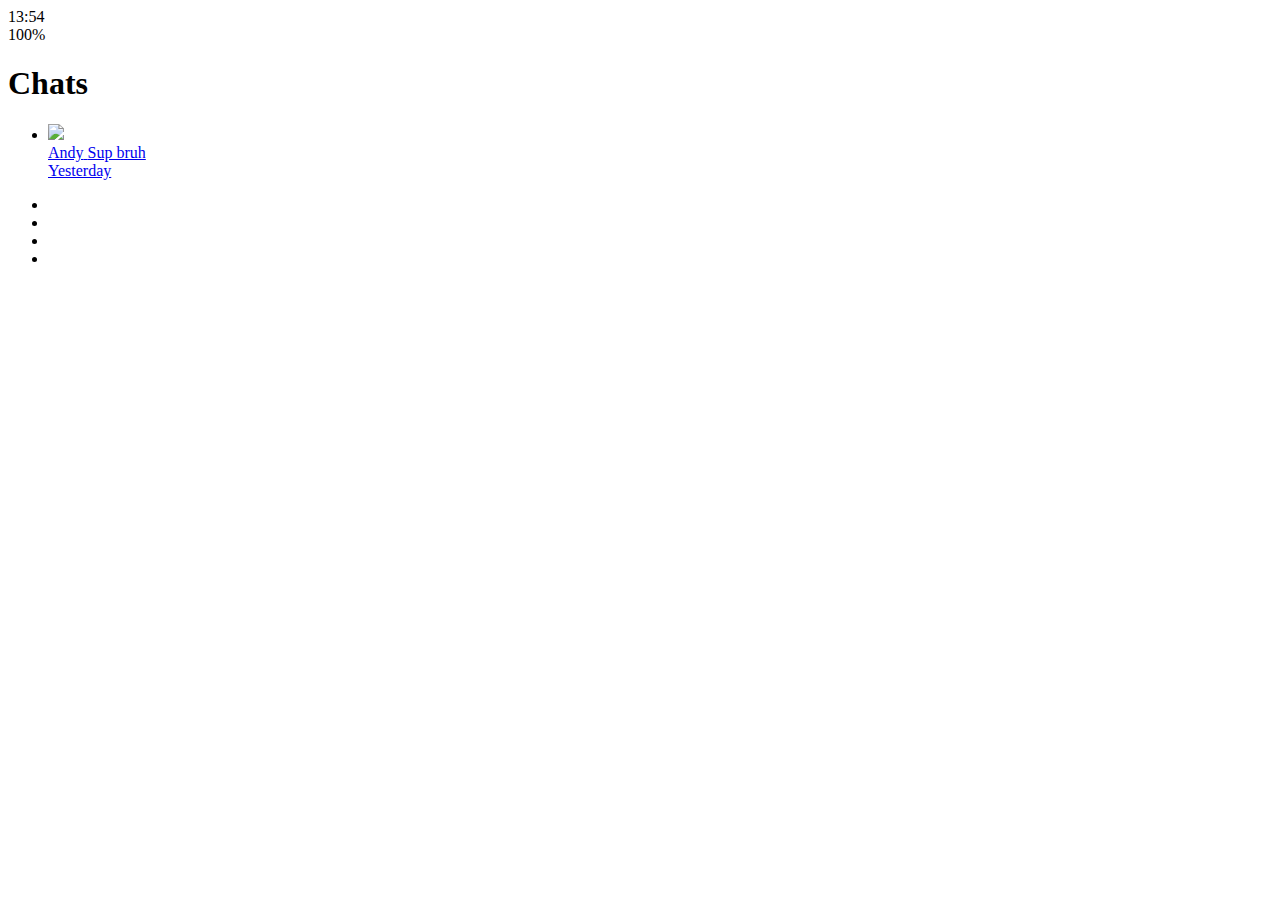
==== index.html @ c4a20019 "uploaded index.html" ====
<!DOCTYPE html>
<html lang="en">
<head>
    <meta charset="UTF-8">
    <meta name="viewport" content="width=device-width, initial-scale=1.0">
    <meta http-equiv="X-UA-Compatible" content="ie=edge">
    <link rel="stylesheet" 
    href="https://use.fontawesome.com/releases/v5.12.1/css/all.css" 
    integrity="sha384-v8BU367qNbs/aIZIxuivaU55N5GPF89WBerHoGA4QTcbUjYiLQtKdrfXnqAcXyTv"
     crossorigin="anonymous">
    <title>Chats | Kakao Clone</title>
</head>
<body>
    <div class="status-bar">
        <div class="status-bar__column"> <!--left column of the status bar, shows time-->
            <span class="status-bar__clock">13:54</span>
        </div>
        <div class="status-bar__column"> <!--right column of the status bar, shows icons-->
            <i class="fas fa-clock"></i>
            <i class="fas fa-volume-mute"></i>
            <i class="fas fa-wifi"></i>
            <i class="fas fa-battery-full"></i>
            <span class="status-bar__battery-level">100%</span>
        </div>
    </div>    
    <header class="header">
        <div class="header__header-column">
            <h1 class="header__title">Chats</h1>
        </div>
        <div class="header__header-column">
            <span class="header__icon">
                <i class="fas fa-search"></i>
            </span>
            <span class="header__icon">
                <i class="fas fa-qrcode"></i>
            </span>
            <span class="header__icon">
                <i class="fas fa-cog"></i>
            </span>
        </div>
    </header>
    <main class="chats">
        <ul class="chats__list">
            <li class="chats__chat chat">
                <a href="chat.html">
                    <!--decided to replace class name from "chats__x" to "chat__column" b/c it gets too long-->
                    <div class="chat__column">
                        <!--class name "g-avatar" stands for global avatar feature
                        that will be used in all pages-->
                        <img class="chat__avatar g-avatar" src="images/andy.jpeg">
                        <div class="chat__content">
                            <span class="chat__username">Andy</span>   
                            <span class="chat__preview">Sup bruh</span>
                        </div>
                    </div>
                    <div class="chat__column">
                        <span class="chat__timestamp">Yesterday</span>
                    </div>
                </a>
            </li>
        </ul>
    </main>
    <nav class="nav"> <!--buttons at the bottom of the kakao chats page-->
        <ul class="nav__list">
            <li class="nav__list-item">
                <a href="friends.html" class="nav__list-link">
                <i class="far fa-user"></i></a>
            </li>
            <li class="nav__list-item">
                <a href="index.html" class="nav__list-link">
                <i class="fas fa-comment"></i></a> <!--far for other htmls to display a blank comment icon on other pages-->
            </li>
            <li class="nav__list-item">
                <a href="find.html" class="nav__list-link">
                <i class="fas fa-search"></i></a>
            </li>
            <li class="nav__list-item">
                <a href="more.html" class="nav__list-link">
                <i class="fas fa-ellipsis-h"></i></a>
            </li>
        </ul>
    </nav>

</body>
</html>
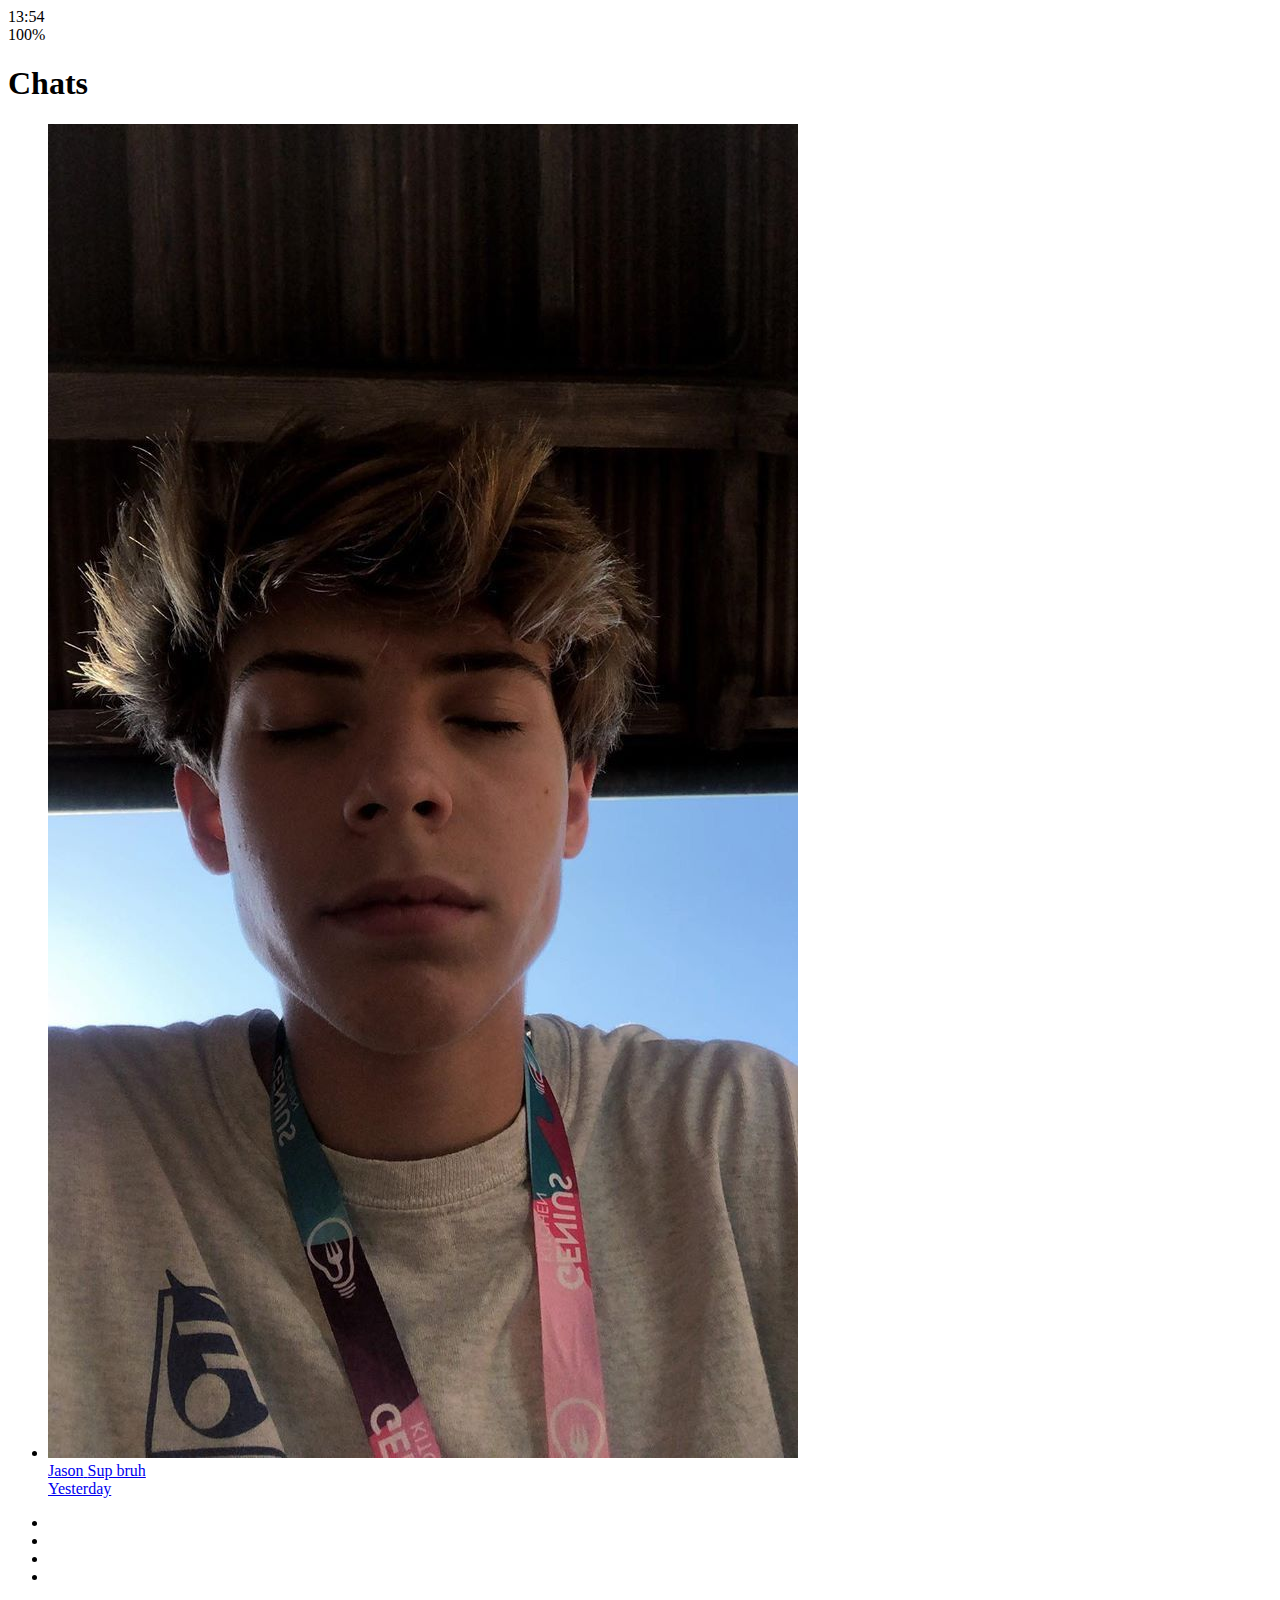
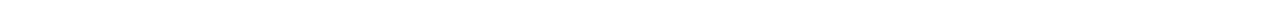
==== commit 4a3c0181: "modified friend names for consistency" ====
--- a/index.html
+++ b/index.html
@@ -47,9 +47,9 @@
                     <div class="chat__column">
                         <!--class name "g-avatar" stands for global avatar feature
                         that will be used in all pages-->
-                        <img class="chat__avatar g-avatar" src="images/andy.jpeg">
+                        <img class="chat__avatar g-avatar" src="images/Jason.jpg">
                         <div class="chat__content">
-                            <span class="chat__username">Andy</span>   
+                            <span class="chat__username">Jason</span>   
                             <span class="chat__preview">Sup bruh</span>
                         </div>
                     </div>
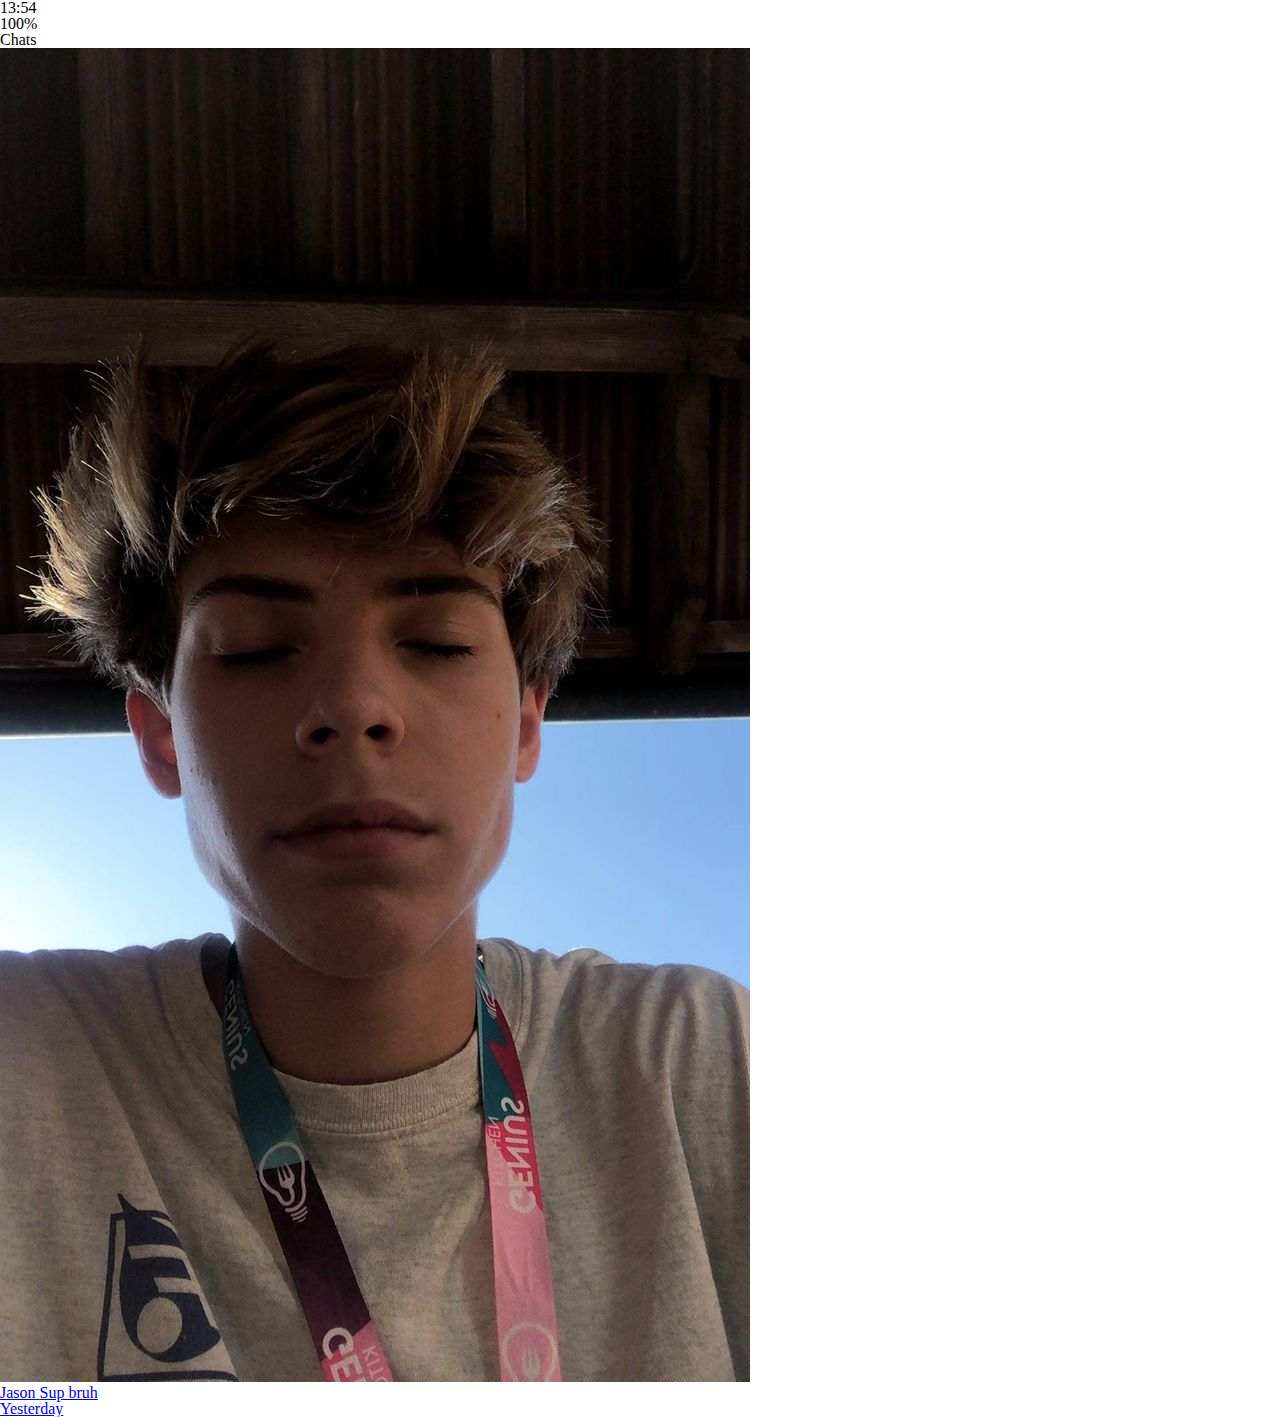
==== commit 5f4b584f: "reset default style" ====
--- a/index.html
+++ b/index.html
@@ -1,85 +1,95 @@
 <!DOCTYPE html>
 <html lang="en">
-<head>
-    <meta charset="UTF-8">
-    <meta name="viewport" content="width=device-width, initial-scale=1.0">
-    <meta http-equiv="X-UA-Compatible" content="ie=edge">
-    <link rel="stylesheet" 
-    href="https://use.fontawesome.com/releases/v5.12.1/css/all.css" 
-    integrity="sha384-v8BU367qNbs/aIZIxuivaU55N5GPF89WBerHoGA4QTcbUjYiLQtKdrfXnqAcXyTv"
-     crossorigin="anonymous">
+  <head>
+    <meta charset="UTF-8" />
+    <meta name="viewport" content="width=device-width, initial-scale=1.0" />
+    <meta http-equiv="X-UA-Compatible" content="ie=edge" />
+    <link
+      rel="stylesheet"
+      href="https://use.fontawesome.com/releases/v5.12.1/css/all.css"
+      integrity="sha384-v8BU367qNbs/aIZIxuivaU55N5GPF89WBerHoGA4QTcbUjYiLQtKdrfXnqAcXyTv"
+      crossorigin="anonymous"
+    />
+    <link rel="stylesheet" href="css/styles.css" />
     <title>Chats | Kakao Clone</title>
-</head>
-<body>
+  </head>
+  <body>
     <div class="status-bar">
-        <div class="status-bar__column"> <!--left column of the status bar, shows time-->
-            <span class="status-bar__clock">13:54</span>
-        </div>
-        <div class="status-bar__column"> <!--right column of the status bar, shows icons-->
-            <i class="fas fa-clock"></i>
-            <i class="fas fa-volume-mute"></i>
-            <i class="fas fa-wifi"></i>
-            <i class="fas fa-battery-full"></i>
-            <span class="status-bar__battery-level">100%</span>
-        </div>
-    </div>    
+      <div class="status-bar__column">
+        <!--left column of the status bar, shows time-->
+        <span class="status-bar__clock">13:54</span>
+      </div>
+      <div class="status-bar__column">
+        <!--right column of the status bar, shows icons-->
+        <i class="fas fa-clock"></i>
+        <i class="fas fa-volume-mute"></i>
+        <i class="fas fa-wifi"></i>
+        <i class="fas fa-battery-full"></i>
+        <span class="status-bar__battery-level">100%</span>
+      </div>
+    </div>
     <header class="header">
-        <div class="header__header-column">
-            <h1 class="header__title">Chats</h1>
-        </div>
-        <div class="header__header-column">
-            <span class="header__icon">
-                <i class="fas fa-search"></i>
-            </span>
-            <span class="header__icon">
-                <i class="fas fa-qrcode"></i>
-            </span>
-            <span class="header__icon">
-                <i class="fas fa-cog"></i>
-            </span>
-        </div>
+      <div class="header__header-column">
+        <h1 class="header__title">Chats</h1>
+      </div>
+      <div class="header__header-column">
+        <span class="header__icon">
+          <i class="fas fa-search"></i>
+        </span>
+        <span class="header__icon">
+          <i class="fas fa-qrcode"></i>
+        </span>
+        <span class="header__icon">
+          <i class="fas fa-cog"></i>
+        </span>
+      </div>
     </header>
     <main class="chats">
-        <ul class="chats__list">
-            <li class="chats__chat chat">
-                <a href="chat.html">
-                    <!--decided to replace class name from "chats__x" to "chat__column" b/c it gets too long-->
-                    <div class="chat__column">
-                        <!--class name "g-avatar" stands for global avatar feature
+      <ul class="chats__list">
+        <li class="chats__chat chat">
+          <a href="chat.html">
+            <!--decided to replace class name from "chats__x" to "chat__column" b/c it gets too long-->
+            <div class="chat__column">
+              <!--class name "g-avatar" stands for global avatar feature
                         that will be used in all pages-->
-                        <img class="chat__avatar g-avatar" src="images/Jason.jpg">
-                        <div class="chat__content">
-                            <span class="chat__username">Jason</span>   
-                            <span class="chat__preview">Sup bruh</span>
-                        </div>
-                    </div>
-                    <div class="chat__column">
-                        <span class="chat__timestamp">Yesterday</span>
-                    </div>
-                </a>
-            </li>
-        </ul>
+              <img class="chat__avatar g-avatar" src="images/Jason.jpg" />
+              <div class="chat__content">
+                <span class="chat__username">Jason</span>
+                <span class="chat__preview">Sup bruh</span>
+              </div>
+            </div>
+            <div class="chat__column">
+              <span class="chat__timestamp">Yesterday</span>
+            </div>
+          </a>
+        </li>
+      </ul>
     </main>
-    <nav class="nav"> <!--buttons at the bottom of the kakao chats page-->
-        <ul class="nav__list">
-            <li class="nav__list-item">
-                <a href="friends.html" class="nav__list-link">
-                <i class="far fa-user"></i></a>
-            </li>
-            <li class="nav__list-item">
-                <a href="index.html" class="nav__list-link">
-                <i class="fas fa-comment"></i></a> <!--far for other htmls to display a blank comment icon on other pages-->
-            </li>
-            <li class="nav__list-item">
-                <a href="find.html" class="nav__list-link">
-                <i class="fas fa-search"></i></a>
-            </li>
-            <li class="nav__list-item">
-                <a href="more.html" class="nav__list-link">
-                <i class="fas fa-ellipsis-h"></i></a>
-            </li>
-        </ul>
+    <nav class="nav">
+      <!--buttons at the bottom of the kakao chats page-->
+      <ul class="nav__list">
+        <li class="nav__list-item">
+          <a href="friends.html" class="nav__list-link">
+            <i class="far fa-user"></i
+          ></a>
+        </li>
+        <li class="nav__list-item">
+          <a href="index.html" class="nav__list-link">
+            <i class="fas fa-comment"></i
+          ></a>
+          <!--far for other htmls to display a blank comment icon on other pages-->
+        </li>
+        <li class="nav__list-item">
+          <a href="find.html" class="nav__list-link">
+            <i class="fas fa-search"></i
+          ></a>
+        </li>
+        <li class="nav__list-item">
+          <a href="more.html" class="nav__list-link">
+            <i class="fas fa-ellipsis-h"></i
+          ></a>
+        </li>
+      </ul>
     </nav>
-
-</body>
+  </body>
 </html>
--- a/css/styles.css
+++ b/css/styles.css
@@ -0,0 +1 @@
+@import "reset.css";
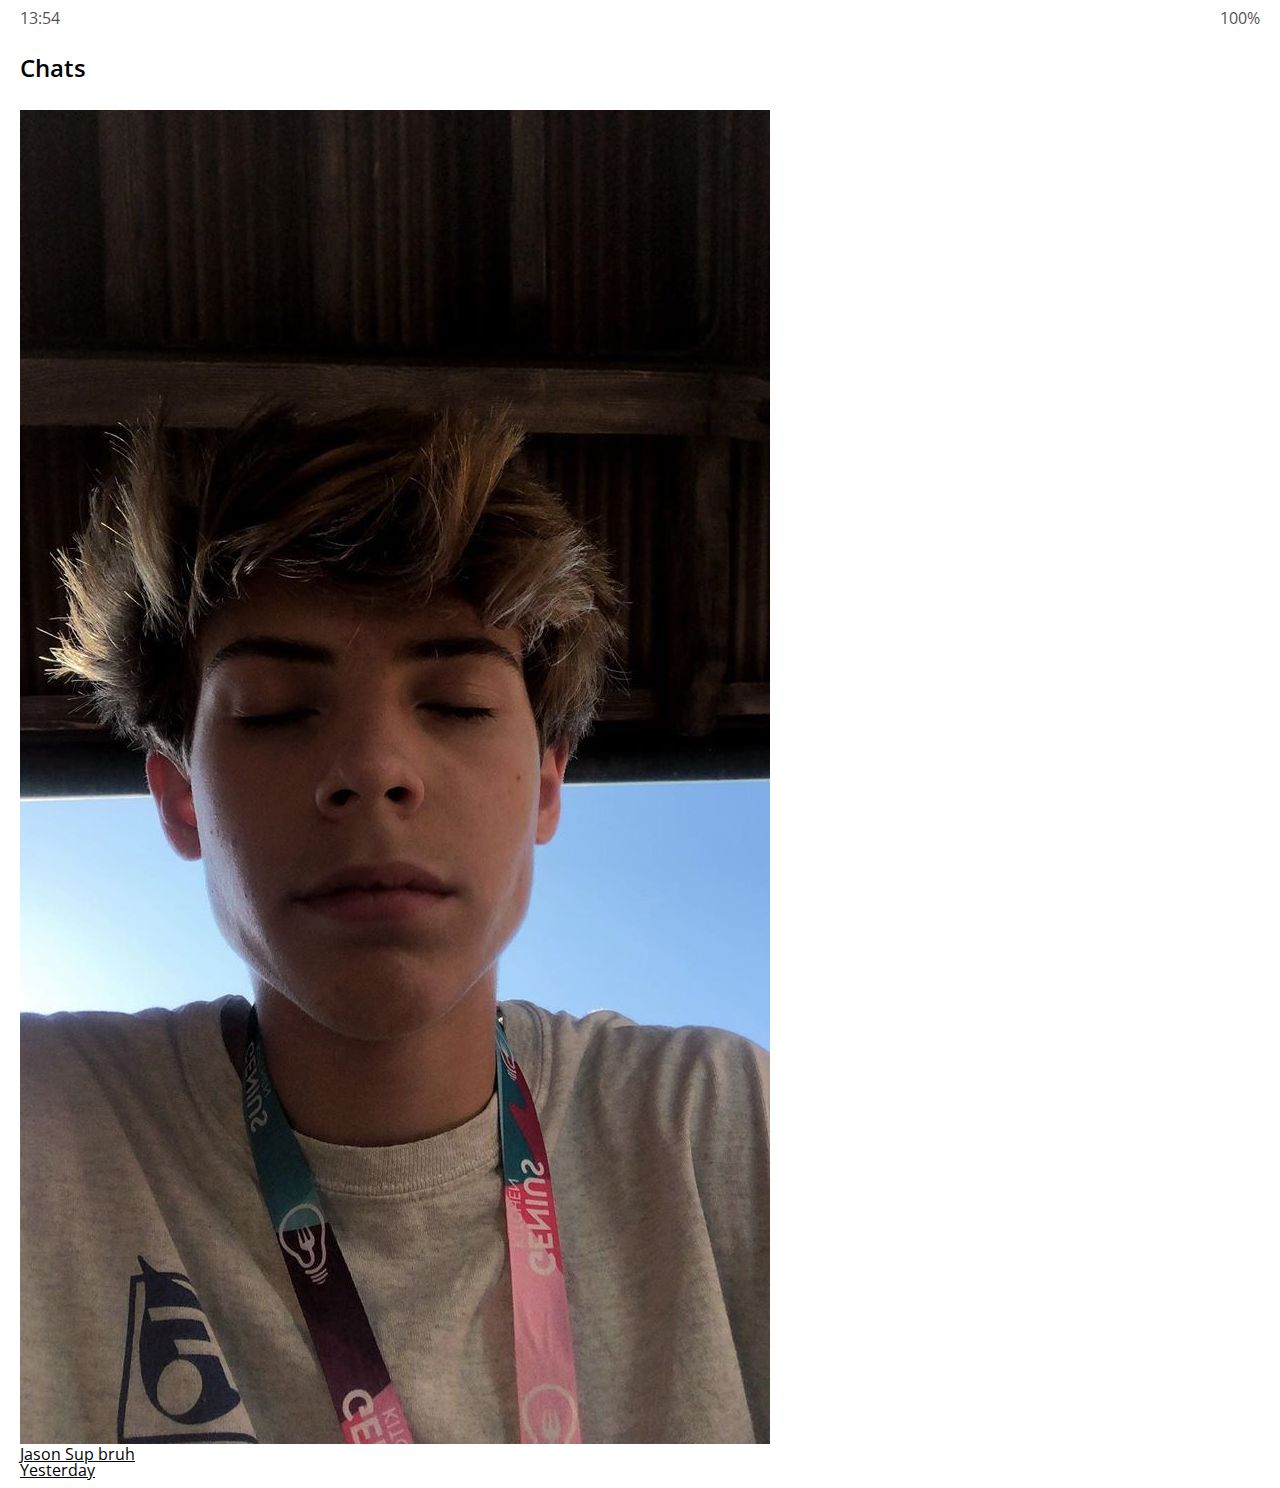
==== commit 02706f93: "css formatting on the header" ====
--- a/index.html
+++ b/index.html
@@ -37,7 +37,7 @@
           <i class="fas fa-search"></i>
         </span>
         <span class="header__icon">
-          <i class="fas fa-qrcode"></i>
+          <i class="far fa-comment"></i>
         </span>
         <span class="header__icon">
           <i class="fas fa-cog"></i>
--- a/css/styles.css
+++ b/css/styles.css
@@ -1 +1,20 @@
+@import url("https://fonts.googleapis.com/css2?family=Open+Sans:wght@400;600&display=swap");
 @import "reset.css";
+@import "status-bar.css";
+@import "header.css";
+
+body {
+  background-color: white;
+  padding: 10px 20px; /* top, bottom 10px, left, right 20px for the entire page body */
+  color: #020202;
+  /* provide custom font to the style
+  fonts following Open Sans are default fonts to be used when previous font doesn't exist */
+  font-family: "Open Sans", -apple-system, BlinkMacSystemFont, "Segoe UI",
+    Roboto, Oxygen, Ubuntu, Cantarell, "Open Sans", "Helvetica Neue", sans-serif;
+}
+
+a {
+  color: inherit;
+  /* make the color of the links to be black instead of being purple. 
+    This command gets the color from the father, which is a "header__header-column" div */
+}
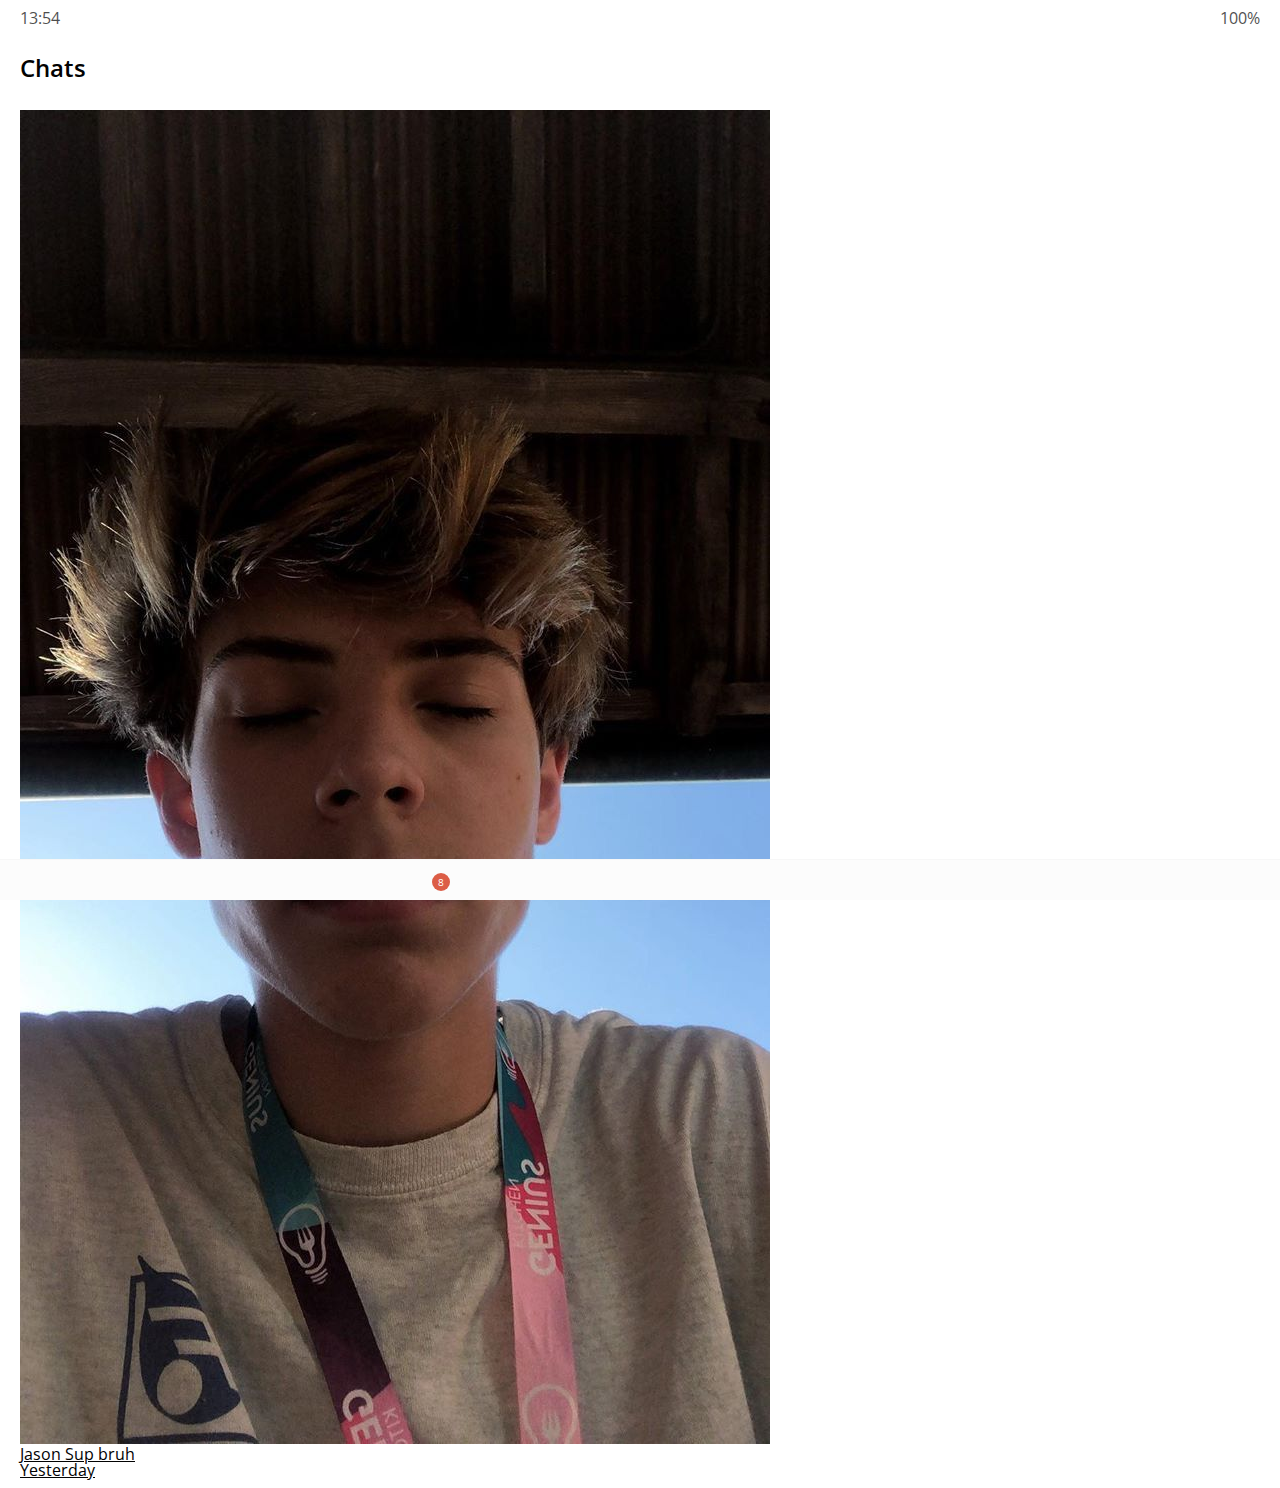
==== commit b81a42ad: "added a notification badge" ====
--- a/index.html
+++ b/index.html
@@ -75,8 +75,9 @@
         </li>
         <li class="nav__list-item">
           <a href="index.html" class="nav__list-link">
-            <i class="fas fa-comment"></i
-          ></a>
+            <div class="nav__badge">8</div>
+            <i class="fas fa-comment"></i>
+          </a>
           <!--far for other htmls to display a blank comment icon on other pages-->
         </li>
         <li class="nav__list-item">
--- a/css/styles.css
+++ b/css/styles.css
@@ -2,6 +2,12 @@
 @import "reset.css";
 @import "status-bar.css";
 @import "header.css";
+@import "nav-bar.css";
+
+* {
+  box-sizing: border-box;
+  /* assures that box content sizes will remain the same irrespect to increasing padding, etc. */
+}
 
 body {
   background-color: white;
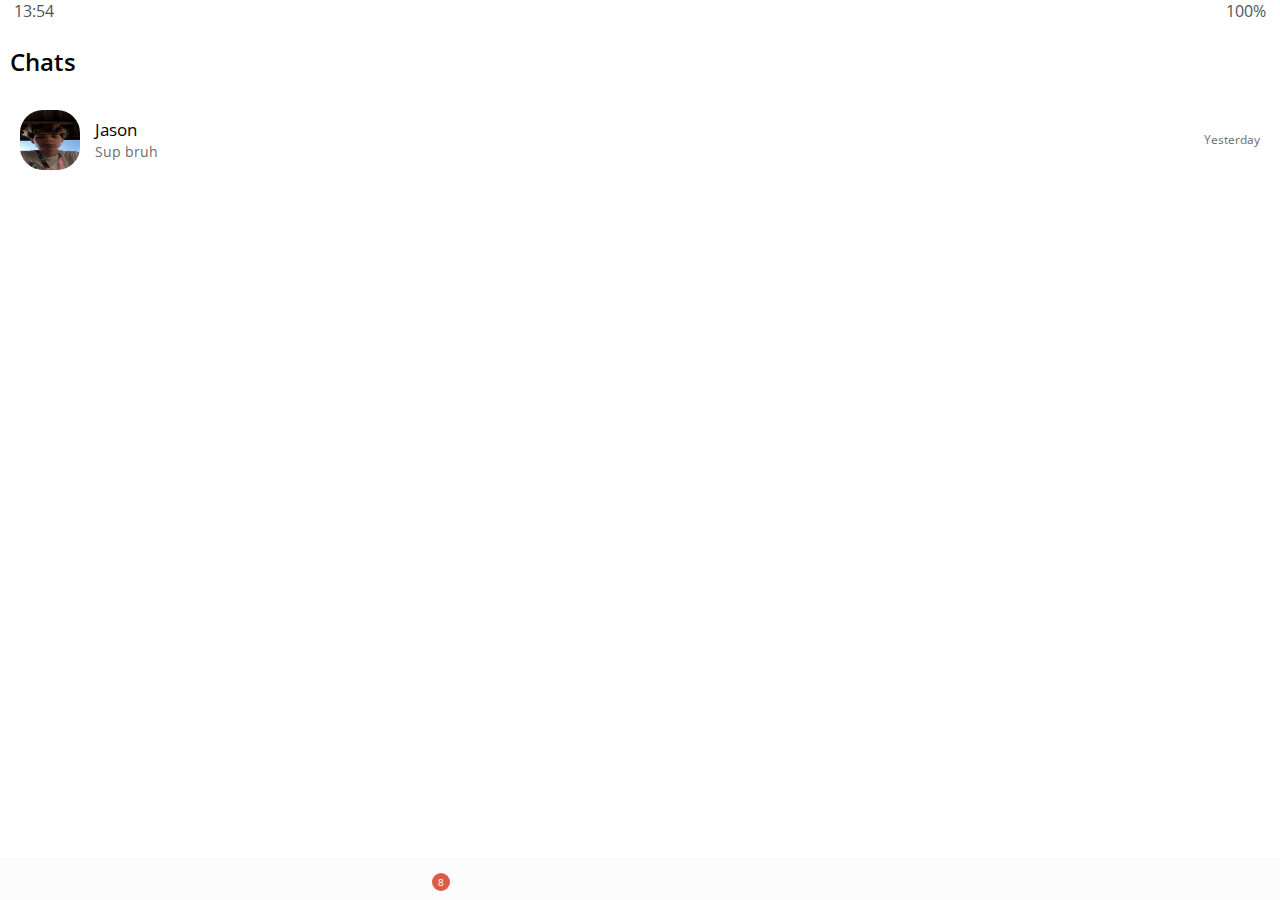
==== commit 907cd5da: "css formatting on friend components" ====
--- a/index.html
+++ b/index.html
@@ -48,18 +48,24 @@
       <ul class="chats__list">
         <li class="chats__chat chat">
           <a href="chat.html">
-            <!--decided to replace class name from "chats__x" to "chat__column" b/c it gets too long-->
-            <div class="chat__column">
-              <!--class name "g-avatar" stands for global avatar feature
-                        that will be used in all pages-->
-              <img class="chat__avatar g-avatar" src="images/Jason.jpg" />
-              <div class="chat__content">
-                <span class="chat__username">Jason</span>
-                <span class="chat__preview">Sup bruh</span>
+            <div class="chats__chat friend">
+              <div class="friend__column">
+                <img class="friend__avatar m-avatar" src="images/Jason.jpg" />
+                <div class="friend__content">
+                  <span class="friend__name">
+                    Jason
+                  </span>
+                  <span class="friend__bottom-text">
+                    <!--status message on friends page is different from message preview on chats page-->
+                    Sup bruh
+                  </span>
+                </div>
               </div>
-            </div>
-            <div class="chat__column">
-              <span class="chat__timestamp">Yesterday</span>
+              <div class="friend__column">
+                <span class="chat__timestamp">
+                  Yesterday
+                </span>
+              </div>
             </div>
           </a>
         </li>
--- a/css/styles.css
+++ b/css/styles.css
@@ -3,6 +3,7 @@
 @import "status-bar.css";
 @import "header.css";
 @import "nav-bar.css";
+@import "friend.css";
 
 * {
   box-sizing: border-box;
@@ -19,8 +20,14 @@
     Roboto, Oxygen, Ubuntu, Cantarell, "Open Sans", "Helvetica Neue", sans-serif;
 }
 
+main {
+  margin-top: 100px;
+}
+
 a {
-  color: inherit;
   /* make the color of the links to be black instead of being purple. 
     This command gets the color from the father, which is a "header__header-column" div */
+  color: inherit;
+  /* remove underlines from links (friend bottom-text) */
+  text-decoration: none;
 }
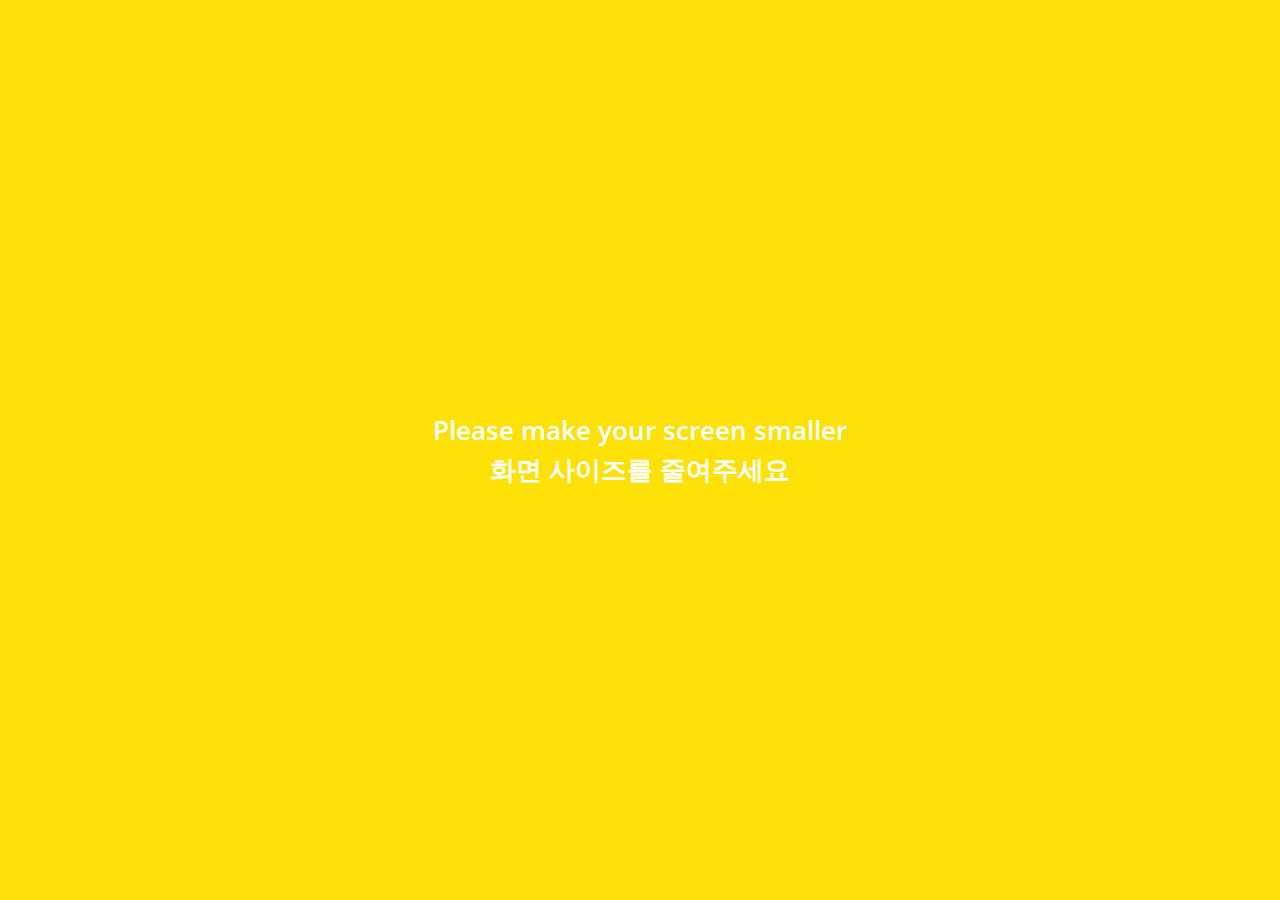
==== commit 269dc7ce: "animation added to nav-bar and body, media query adjustment for mobile screen" ====
--- a/index.html
+++ b/index.html
@@ -98,5 +98,9 @@
         </li>
       </ul>
     </nav>
+    <div class="bigScreen">
+      <span class="bigScreen__text">Please make your screen smaller</span>
+      <span class="bigScreen__text">화면 사이즈를 줄여주세요</span>
+    </div>
   </body>
 </html>
--- a/css/styles.css
+++ b/css/styles.css
@@ -1,9 +1,15 @@
-@import url("https://fonts.googleapis.com/css2?family=Open+Sans:wght@400;600&display=swap");
+@import url("https://fonts.googleapis.com/css2?family=Open+Sans:wght@300;400;500;600&display=swap");
 @import "reset.css";
 @import "status-bar.css";
 @import "header.css";
 @import "nav-bar.css";
 @import "friend.css";
+@import "friends.css";
+@import "find.css";
+@import "more.css";
+@import "settings.css";
+@import "chat.css";
+@import "mobile.css";
 
 * {
   box-sizing: border-box;
@@ -31,3 +37,16 @@
   /* remove underlines from links (friend bottom-text) */
   text-decoration: none;
 }
+
+@keyframes fadeIn {
+  from {
+    opacity: 1;
+    transform: translateY(20px);
+  }
+  to {
+    transform: none;
+  }
+}
+main {
+  animation: fadeIn 0.5s ease-in-out;
+}
